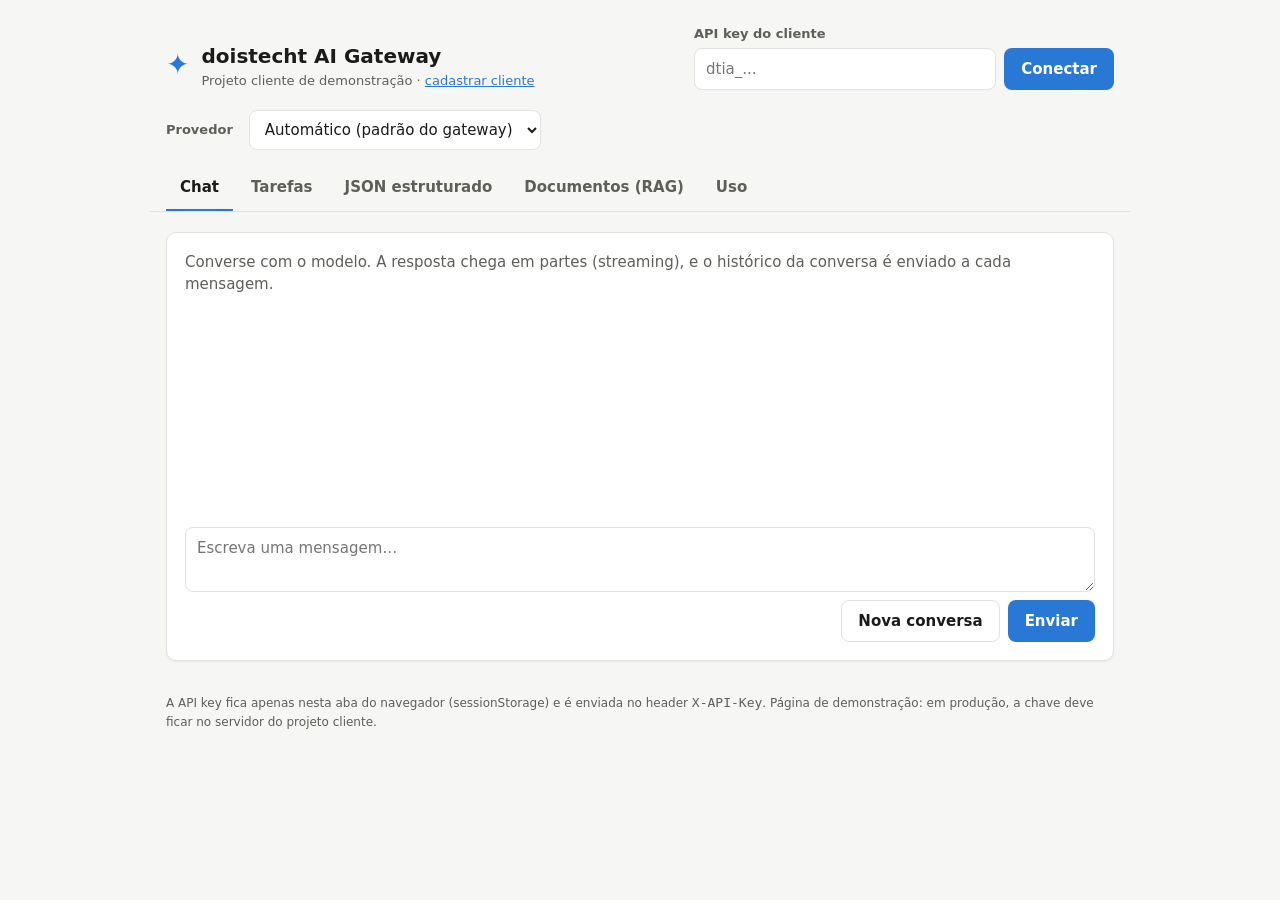
==== demo/site/index.html @ 45054b07 "feat: implementa fase 6 (Extra) do AI Gateway - Provedor Ollama (chat, streaming, output estruturado" ====
<!doctype html>
<html lang="pt-BR">
<head>
  <meta charset="utf-8">
  <meta name="viewport" content="width=device-width, initial-scale=1">
  <title>doistecht AI Gateway · Demo</title>
  <meta name="description" content="Projeto cliente de demonstração do doistecht-ia-service">
  <link rel="stylesheet" href="styles.css">
</head>
<body>
  <header class="topbar">
    <div class="brand">
      <span class="brand-mark" aria-hidden="true">✦</span>
      <div>
        <h1>doistecht AI Gateway</h1>
        <p class="subtitle">Projeto cliente de demonstração · <a href="admin.html">cadastrar cliente</a></p>
      </div>
    </div>

    <form id="key-form" class="key-form" autocomplete="off">
      <label for="api-key">API key do cliente</label>
      <div class="inline">
        <input id="api-key" type="password" placeholder="dtia_..." spellcheck="false">
        <button type="submit">Conectar</button>
      </div>
    </form>
  </header>

  <section class="providers" aria-label="Provedores de IA">
    <label for="provider">Provedor</label>
    <select id="provider">
      <option value="">Automático (padrão do gateway)</option>
    </select>
    <ul id="provider-status" class="provider-status"></ul>
    <p id="limits" class="limits" aria-live="polite"></p>
  </section>

  <nav class="tabs" role="tablist" aria-label="Funcionalidades">
    <button role="tab" aria-selected="true" aria-controls="tab-chat" id="t-chat">Chat</button>
    <button role="tab" aria-selected="false" aria-controls="tab-tasks" id="t-tasks">Tarefas</button>
    <button role="tab" aria-selected="false" aria-controls="tab-structured" id="t-structured">JSON estruturado</button>
    <button role="tab" aria-selected="false" aria-controls="tab-rag" id="t-rag">Documentos (RAG)</button>
    <button role="tab" aria-selected="false" aria-controls="tab-usage" id="t-usage">Uso</button>
  </nav>

  <div id="alert" class="alert" role="alert" hidden></div>

  <main>
    <!-- Chat com streaming -->
    <section id="tab-chat" role="tabpanel" aria-labelledby="t-chat" class="panel">
      <div id="messages" class="messages" aria-live="polite">
        <p class="empty">Converse com o modelo. A resposta chega em partes (streaming), e o histórico da conversa é enviado a cada mensagem.</p>
      </div>
      <form id="chat-form" class="composer">
        <label class="sr-only" for="chat-input">Mensagem</label>
        <textarea id="chat-input" rows="2" placeholder="Escreva uma mensagem…" required></textarea>
        <div class="composer-actions">
          <button type="button" id="chat-clear" class="secondary">Nova conversa</button>
          <button type="submit" id="chat-send">Enviar</button>
        </div>
      </form>
    </section>

    <!-- Tarefas prontas -->
    <section id="tab-tasks" role="tabpanel" aria-labelledby="t-tasks" class="panel" hidden>
      <form id="task-form" class="stack">
        <label for="task-template">Template</label>
        <select id="task-template"></select>
        <p id="task-description" class="hint"></p>
        <div id="task-fields" class="stack"></div>
        <button type="submit">Executar tarefa</button>
      </form>
      <div id="task-result" class="result" hidden></div>
    </section>

    <!-- Output estruturado -->
    <section id="tab-structured" role="tabpanel" aria-labelledby="t-structured" class="panel" hidden>
      <form id="structured-form" class="stack">
        <label for="structured-input">Texto de entrada</label>
        <textarea id="structured-input" rows="3" required>Maria Oliveira, 41 anos, engenheira de dados, mora em Belo Horizonte e fala inglês e espanhol.</textarea>
        <label for="structured-schema">JSON Schema da resposta</label>
        <textarea id="structured-schema" rows="10" class="mono" required></textarea>
        <button type="submit">Extrair dados</button>
      </form>
      <div id="structured-result" class="result" hidden></div>
    </section>

    <!-- Documentos e RAG -->
    <section id="tab-rag" role="tabpanel" aria-labelledby="t-rag" class="panel" hidden>
      <form id="upload-form" class="upload">
        <label for="upload-file">Enviar documento (PDF, TXT ou MD, até 10 MB)</label>
        <div class="inline">
          <input id="upload-file" type="file" accept=".pdf,.txt,.md" required>
          <button type="submit">Enviar</button>
        </div>
      </form>

      <table class="documents">
        <caption class="sr-only">Documentos do cliente</caption>
        <thead>
          <tr><th scope="col">Arquivo</th><th scope="col">Situação</th><th scope="col">Trechos</th><th scope="col"><span class="sr-only">Ações</span></th></tr>
        </thead>
        <tbody id="documents"></tbody>
      </table>

      <form id="rag-form" class="stack">
        <label for="rag-question">Pergunta sobre os documentos</label>
        <div class="inline">
          <input id="rag-question" type="text" placeholder="Ex.: Qual o prazo de reembolso?" required>
          <button type="submit">Perguntar</button>
        </div>
      </form>
      <div id="rag-result" class="result" hidden></div>
    </section>

    <!-- Uso -->
    <section id="tab-usage" role="tabpanel" aria-labelledby="t-usage" class="panel" hidden>
      <div class="usage-header">
        <p class="hint">Consumo deste cliente nos últimos 30 dias.</p>
        <button type="button" id="usage-refresh" class="secondary">Atualizar</button>
      </div>
      <div id="usage" class="tiles"></div>
    </section>
  </main>

  <footer class="footer">
    A API key fica apenas nesta aba do navegador (sessionStorage) e é enviada no header <code>X-API-Key</code>.
    Página de demonstração: em produção, a chave deve ficar no servidor do projeto cliente.
  </footer>

  <script type="module" src="app.js"></script>
</body>
</html>
---- demo/site/styles.css ----
:root {
  color-scheme: light;
  --surface: #f6f6f4;
  --card: #ffffff;
  --border: #e3e2de;
  --text: #1b1b19;
  --text-muted: #5f5e59;
  --accent: #2a78d6;
  --accent-ink: #ffffff;
  --user-bubble: #e8f1fc;
  --code-bg: #f1f0ed;
  /* Cores de status: sempre acompanhadas de texto, nunca sozinhas */
  --good: #0ca30c;
  --warning: #b87f00;
  --critical: #d03b3b;
  --radius: 10px;
  --shadow: 0 1px 2px rgba(0, 0, 0, 0.06);
}

@media (prefers-color-scheme: dark) {
  :root {
    color-scheme: dark;
    --surface: #141413;
    --card: #1e1e1c;
    --border: #33332f;
    --text: #f1f0ea;
    --text-muted: #b3b2aa;
    --accent: #3987e5;
    --user-bubble: #1d2c40;
    --code-bg: #262623;
    --warning: #fab219;
    --shadow: none;
  }
}

* { box-sizing: border-box; }

/* Sem isto, regras como ".panel { display: grid }" venceriam o atributo hidden
   e todas as abas apareceriam ao mesmo tempo */
[hidden] { display: none !important; }

body {
  margin: 0;
  background: var(--surface);
  color: var(--text);
  font: 15px/1.5 system-ui, -apple-system, "Segoe UI", Roboto, sans-serif;
}

.topbar, .providers, .tabs, main, .alert, .footer {
  max-width: 980px;
  margin-inline: auto;
  padding-inline: 16px;
}

.topbar {
  display: flex;
  flex-wrap: wrap;
  gap: 16px;
  align-items: flex-end;
  justify-content: space-between;
  padding-block: 24px 16px;
}

.brand { display: flex; gap: 12px; align-items: center; }
.brand-mark { font-size: 28px; color: var(--accent); }
h1 { font-size: 20px; margin: 0; }
.subtitle { margin: 0; color: var(--text-muted); font-size: 13px; }

label { font-size: 13px; font-weight: 600; color: var(--text-muted); }

input, select, textarea, button {
  font: inherit;
  color: inherit;
}

input[type="text"], input[type="password"], input[type="number"], select, textarea {
  width: 100%;
  padding: 9px 11px;
  background: var(--card);
  border: 1px solid var(--border);
  border-radius: 8px;
}

input:focus-visible, select:focus-visible, textarea:focus-visible, button:focus-visible {
  outline: 2px solid var(--accent);
  outline-offset: 1px;
}

textarea { resize: vertical; }
.mono, code, pre { font-family: ui-monospace, "Cascadia Code", Consolas, monospace; font-size: 13px; }

button {
  padding: 9px 16px;
  border: 1px solid transparent;
  border-radius: 8px;
  background: var(--accent);
  color: var(--accent-ink);
  font-weight: 600;
  cursor: pointer;
  white-space: nowrap;
}

button.secondary { background: transparent; color: var(--text); border-color: var(--border); }
button.link { background: none; color: var(--critical); padding: 4px 8px; font-weight: 500; }
button:disabled { opacity: 0.55; cursor: progress; }

.inline { display: flex; gap: 8px; }
.stack { display: grid; gap: 8px; }
.key-form { display: grid; gap: 4px; min-width: min(420px, 100%); }

.providers {
  display: flex;
  flex-wrap: wrap;
  align-items: center;
  gap: 8px 16px;
  padding-block: 4px 16px;
}

.providers select { width: auto; min-width: 240px; }

.provider-status { display: flex; gap: 14px; list-style: none; margin: 0; padding: 0; font-size: 13px; }
.provider-status li { display: flex; align-items: center; gap: 6px; }
.dot { width: 9px; height: 9px; border-radius: 50%; display: inline-block; }
.dot.UP { background: var(--good); }
.dot.DEGRADED { background: var(--warning); }
.dot.DOWN { background: var(--critical); }
.limits { margin: 0 0 0 auto; color: var(--text-muted); font-size: 13px; }

.tabs {
  display: flex;
  gap: 4px;
  border-bottom: 1px solid var(--border);
  overflow-x: auto;
}

.tabs button {
  background: none;
  color: var(--text-muted);
  border: none;
  border-bottom: 2px solid transparent;
  border-radius: 0;
  padding: 10px 14px;
}

.tabs button[aria-selected="true"] { color: var(--text); border-bottom-color: var(--accent); }

main { padding-block: 20px 32px; }

.panel {
  background: var(--card);
  border: 1px solid var(--border);
  border-radius: var(--radius);
  box-shadow: var(--shadow);
  padding: 18px;
  display: grid;
  gap: 16px;
}

.alert {
  margin-top: 16px;
  padding: 10px 14px;
  border-radius: 8px;
  border: 1px solid var(--critical);
  color: var(--text);
  background: color-mix(in srgb, var(--critical) 10%, var(--card));
}

.messages {
  display: grid;
  gap: 10px;
  min-height: 260px;
  max-height: 55vh;
  overflow-y: auto;
  align-content: start;
}

.message { max-width: 85%; padding: 10px 14px; border-radius: 12px; white-space: pre-wrap; word-break: break-word; }
.message.user { justify-self: end; background: var(--user-bubble); }
.message.assistant { justify-self: start; background: var(--code-bg); }
.message.failed { color: var(--text-muted); font-style: italic; }
.message .meta { display: block; margin-top: 6px; font-size: 12px; color: var(--text-muted); }
.empty { color: var(--text-muted); margin: 0; }

.composer { display: grid; gap: 8px; }
.composer-actions { display: flex; gap: 8px; justify-content: flex-end; }

.hint { margin: 0; color: var(--text-muted); font-size: 13px; }

.result {
  border-top: 1px solid var(--border);
  padding-top: 14px;
  display: grid;
  gap: 8px;
}

.result pre, .answer {
  margin: 0;
  padding: 12px;
  background: var(--code-bg);
  border-radius: 8px;
  overflow-x: auto;
  white-space: pre-wrap;
}

.badges { display: flex; flex-wrap: wrap; gap: 6px; }
.badge {
  font-size: 12px;
  padding: 2px 8px;
  border-radius: 999px;
  border: 1px solid var(--border);
  color: var(--text-muted);
}
.badge.warn { border-color: var(--warning); color: var(--text); }

.documents { width: 100%; border-collapse: collapse; font-size: 14px; }
.documents th, .documents td { text-align: left; padding: 8px 6px; border-bottom: 1px solid var(--border); }
.documents th { font-size: 12px; color: var(--text-muted); font-weight: 600; }
.documents td.empty { color: var(--text-muted); }
.status { display: inline-flex; align-items: center; gap: 6px; }
.status .dot.READY { background: var(--good); }
.status .dot.PROCESSING { background: var(--warning); }
.status .dot.FAILED { background: var(--critical); }
.status-detail { display: block; font-size: 12px; color: var(--text-muted); }

.sources { display: grid; gap: 8px; margin: 0; padding: 0; list-style: none; }
.sources li { padding: 10px 12px; border: 1px solid var(--border); border-radius: 8px; font-size: 14px; }
.sources .source-title { font-weight: 600; }
.sources .excerpt { color: var(--text-muted); margin-top: 4px; }

.usage-header { display: flex; justify-content: space-between; align-items: center; gap: 8px; }
.tiles { display: grid; grid-template-columns: repeat(auto-fit, minmax(150px, 1fr)); gap: 12px; }
.tile { border: 1px solid var(--border); border-radius: var(--radius); padding: 14px; }
.tile .label { font-size: 12px; color: var(--text-muted); }
.tile .value { font-size: 26px; font-weight: 650; margin-top: 4px; font-variant-numeric: tabular-nums; }

.footer { color: var(--text-muted); font-size: 12px; padding-bottom: 32px; }

/* Página de administração (admin.html) */
a { color: var(--accent); }
h2 { font-size: 16px; margin: 0; }
main.admin { display: grid; gap: 20px; }
.grid-3 { display: grid; grid-template-columns: repeat(auto-fit, minmax(180px, 1fr)); gap: 12px; }
.documents td.mono { font-size: 13px; }

.sr-only {
  position: absolute; width: 1px; height: 1px; overflow: hidden;
  clip: rect(0 0 0 0); white-space: nowrap;
}

@media (max-width: 640px) {
  .inline { flex-direction: column; }
  .message { max-width: 100%; }
  .limits { margin-left: 0; }
}
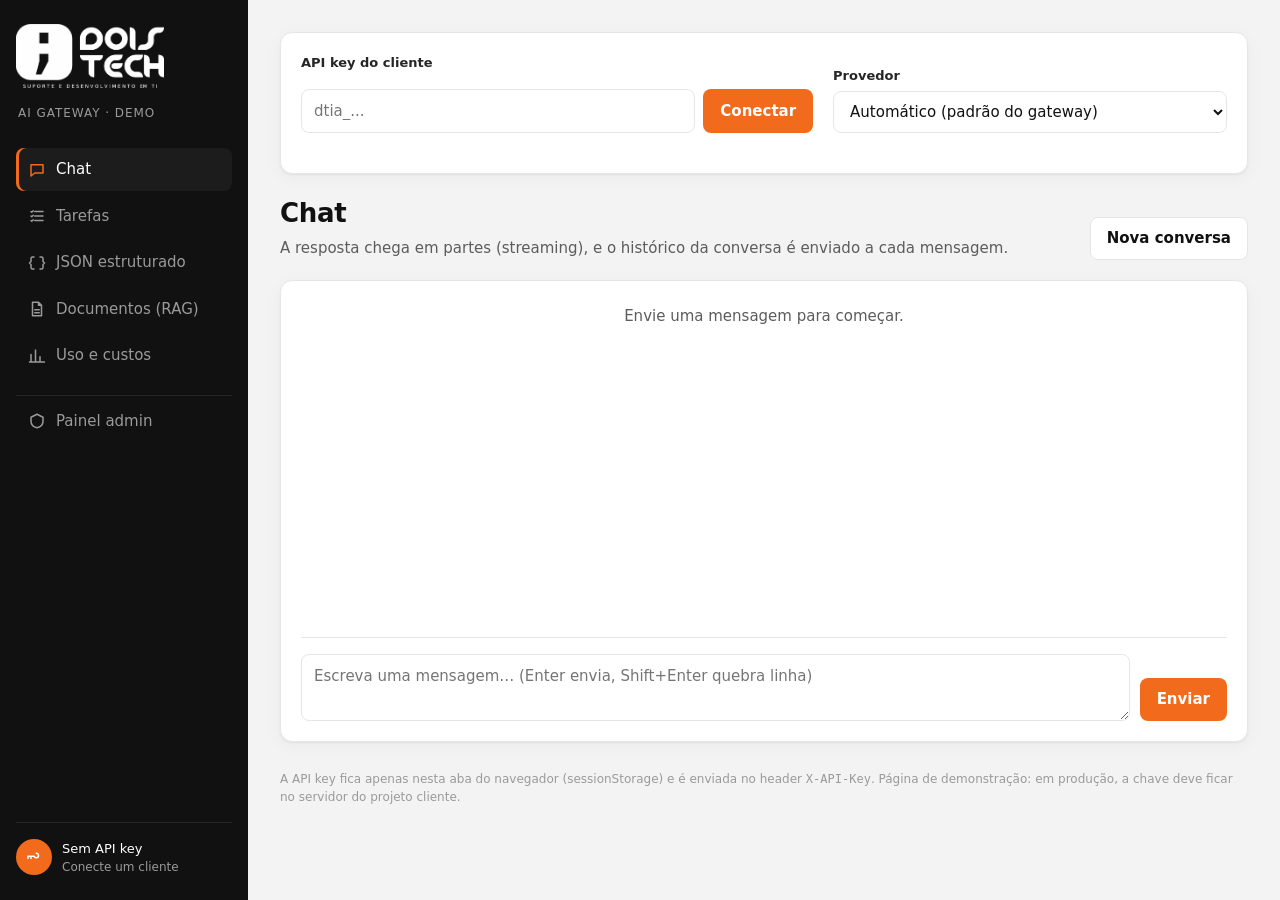
==== commit 8d610c35: "feat: aplica o layout doistech na demo e compartilha o tema com o admin - admin.css vira theme.css, " ====
--- a/demo/site/index.html
+++ b/demo/site/index.html
@@ -3,130 +3,220 @@
 <head>
   <meta charset="utf-8">
   <meta name="viewport" content="width=device-width, initial-scale=1">
-  <title>doistecht AI Gateway · Demo</title>
+  <title>doistech AI Gateway · Demo</title>
   <meta name="description" content="Projeto cliente de demonstração do doistecht-ia-service">
-  <link rel="stylesheet" href="styles.css">
+  <link rel="stylesheet" href="theme.css">
+  <link rel="stylesheet" href="demo.css">
 </head>
 <body>
-  <header class="topbar">
-    <div class="brand">
-      <span class="brand-mark" aria-hidden="true">✦</span>
-      <div>
-        <h1>doistecht AI Gateway</h1>
-        <p class="subtitle">Projeto cliente de demonstração · <a href="admin.html">cadastrar cliente</a></p>
+  <div class="shell">
+    <aside class="sidebar">
+      <img src="img/logo-doistech-branca.png" alt="doistech" class="logo">
+      <p class="sidebar-label">AI Gateway · Demo</p>
+      <nav class="nav" role="tablist" aria-label="Funcionalidades" aria-orientation="vertical">
+        <button type="button" class="nav-item active" role="tab" aria-selected="true" aria-controls="tab-chat" id="t-chat">
+          <svg viewBox="0 0 24 24" aria-hidden="true"><path d="M4 5h16v11H9l-5 4z" /></svg>
+          Chat
+        </button>
+        <button type="button" class="nav-item" role="tab" aria-selected="false" aria-controls="tab-tasks" id="t-tasks">
+          <svg viewBox="0 0 24 24" aria-hidden="true"><path d="M9 6h11M9 12h11M9 18h11M4 6l1 1 2-2M4 12l1 1 2-2M4 18l1 1 2-2" /></svg>
+          Tarefas
+        </button>
+        <button type="button" class="nav-item" role="tab" aria-selected="false" aria-controls="tab-structured" id="t-structured">
+          <svg viewBox="0 0 24 24" aria-hidden="true"><path d="M8 4H6a2 2 0 0 0-2 2v4l-2 2 2 2v4a2 2 0 0 0 2 2h2M16 4h2a2 2 0 0 1 2 2v4l2 2-2 2v4a2 2 0 0 1-2 2h-2" /></svg>
+          JSON estruturado
+        </button>
+        <button type="button" class="nav-item" role="tab" aria-selected="false" aria-controls="tab-rag" id="t-rag">
+          <svg viewBox="0 0 24 24" aria-hidden="true"><path d="M6 3h8l4 4v14H6zM14 3v4h4M9 13h6M9 17h6" /></svg>
+          Documentos (RAG)
+        </button>
+        <button type="button" class="nav-item" role="tab" aria-selected="false" aria-controls="tab-usage" id="t-usage">
+          <svg viewBox="0 0 24 24" aria-hidden="true"><path d="M4 20V10M10 20V4M16 20v-7M22 20H2" /></svg>
+          Uso e custos
+        </button>
+      </nav>
+      <a href="admin.html" class="nav-item nav-secondary">
+        <svg viewBox="0 0 24 24" aria-hidden="true"><path d="M12 3l8 4v5c0 5-3.5 8-8 9-4.5-1-8-4-8-9V7z" /></svg>
+        Painel admin
+      </a>
+      <div class="sidebar-user">
+        <div class="avatar" aria-hidden="true">
+          <svg viewBox="0 0 24 24"><path d="M15 7a3 3 0 1 1-2.8 4H4v3M8 11v3" /></svg>
+        </div>
+        <div class="user-info">
+          <span id="key-label">Sem API key</span>
+          <small id="key-status">Conecte um cliente</small>
+        </div>
       </div>
+    </aside>
+
+    <div class="content">
+      <!-- Conexão -->
+      <section class="card connection" aria-label="Conexão com o gateway">
+        <form id="key-form" class="field" autocomplete="off">
+          <label for="api-key">API key do cliente</label>
+          <div class="key-row">
+            <input id="api-key" type="password" placeholder="dtia_..." spellcheck="false">
+            <button type="submit" class="btn btn-primary">Conectar</button>
+          </div>
+        </form>
+        <div class="field">
+          <label for="provider">Provedor</label>
+          <select id="provider">
+            <option value="">Automático (padrão do gateway)</option>
+          </select>
+        </div>
+        <div class="connection-status">
+          <ul id="provider-status" class="provider-status"></ul>
+          <p id="limits" class="limits" aria-live="polite"></p>
+        </div>
+      </section>
+
+      <div id="alert" class="alert" role="alert" hidden></div>
+
+      <!-- Chat com streaming -->
+      <section id="tab-chat" role="tabpanel" aria-labelledby="t-chat" class="view">
+        <header class="page-head">
+          <div>
+            <h1>Chat</h1>
+            <p class="muted">A resposta chega em partes (streaming), e o histórico da conversa é enviado a cada mensagem.</p>
+          </div>
+          <div class="actions">
+            <button type="button" id="chat-clear" class="btn btn-ghost">Nova conversa</button>
+          </div>
+        </header>
+        <div class="card chat">
+          <div id="messages" class="messages" aria-live="polite">
+            <p class="empty">Envie uma mensagem para começar.</p>
+          </div>
+          <form id="chat-form" class="composer">
+            <label class="sr-only" for="chat-input">Mensagem</label>
+            <textarea id="chat-input" rows="2" placeholder="Escreva uma mensagem… (Enter envia, Shift+Enter quebra linha)" required></textarea>
+            <button type="submit" id="chat-send" class="btn btn-primary">Enviar</button>
+          </form>
+        </div>
+      </section>
+
+      <!-- Tarefas prontas -->
+      <section id="tab-tasks" role="tabpanel" aria-labelledby="t-tasks" class="view" hidden>
+        <header class="page-head">
+          <div>
+            <h1>Tarefas</h1>
+            <p class="muted">Templates de prompt prontos, versionados no gateway.</p>
+          </div>
+        </header>
+        <div class="card">
+          <form id="task-form" class="form-stack">
+            <div class="field">
+              <label for="task-template">Template</label>
+              <select id="task-template"></select>
+              <small id="task-description" class="muted"></small>
+            </div>
+            <div id="task-fields" class="form-stack"></div>
+            <div><button type="submit" class="btn btn-primary">Executar tarefa</button></div>
+          </form>
+          <div id="task-result" class="result" hidden></div>
+        </div>
+      </section>
+
+      <!-- Output estruturado -->
+      <section id="tab-structured" role="tabpanel" aria-labelledby="t-structured" class="view" hidden>
+        <header class="page-head">
+          <div>
+            <h1>JSON estruturado</h1>
+            <p class="muted">Extrai dados de um texto no formato definido por um JSON Schema.</p>
+          </div>
+        </header>
+        <div class="card">
+          <form id="structured-form" class="form-stack">
+            <div class="field">
+              <label for="structured-input">Texto de entrada</label>
+              <textarea id="structured-input" rows="3" required>Maria Oliveira, 41 anos, engenheira de dados, mora em Belo Horizonte e fala inglês e espanhol.</textarea>
+            </div>
+            <div class="field">
+              <label for="structured-schema">JSON Schema da resposta</label>
+              <textarea id="structured-schema" rows="10" class="mono" required></textarea>
+            </div>
+            <div><button type="submit" class="btn btn-primary">Extrair dados</button></div>
+          </form>
+          <div id="structured-result" class="result" hidden></div>
+        </div>
+      </section>
+
+      <!-- Documentos e RAG -->
+      <section id="tab-rag" role="tabpanel" aria-labelledby="t-rag" class="view" hidden>
+        <header class="page-head">
+          <div>
+            <h1>Documentos (RAG)</h1>
+            <p class="muted">Envie documentos e faça perguntas: a resposta usa só os trechos mais relevantes.</p>
+          </div>
+        </header>
+        <div class="card">
+          <div class="card-head"><h2>Documentos</h2></div>
+          <form id="upload-form" class="field upload">
+            <label for="upload-file">Enviar documento (PDF, TXT ou MD, até 10 MB)</label>
+            <div class="key-row">
+              <input id="upload-file" type="file" accept=".pdf,.txt,.md" required>
+              <button type="submit" class="btn btn-dark">Enviar</button>
+            </div>
+          </form>
+        </div>
+        <div class="card table-card">
+          <table class="table">
+            <caption class="sr-only">Documentos do cliente</caption>
+            <thead>
+              <tr><th scope="col">Arquivo</th><th scope="col">Situação</th><th scope="col" class="num">Trechos</th><th scope="col"><span class="sr-only">Ações</span></th></tr>
+            </thead>
+            <tbody id="documents"></tbody>
+          </table>
+        </div>
+        <div class="card">
+          <form id="rag-form" class="field">
+            <label for="rag-question">Pergunta sobre os documentos</label>
+            <div class="key-row">
+              <input id="rag-question" type="text" placeholder="Ex.: Qual o prazo de reembolso?" required>
+              <button type="submit" class="btn btn-primary">Perguntar</button>
+            </div>
+          </form>
+          <div id="rag-result" class="result" hidden></div>
+        </div>
+      </section>
+
+      <!-- Uso -->
+      <section id="tab-usage" role="tabpanel" aria-labelledby="t-usage" class="view" hidden>
+        <header class="page-head">
+          <div>
+            <h1>Uso e custos</h1>
+            <p class="muted">Consumo deste cliente nos últimos 30 dias.</p>
+          </div>
+          <div class="actions">
+            <span class="chip">Últimos 30 dias</span>
+            <button type="button" id="usage-refresh" class="btn btn-ghost">Atualizar</button>
+          </div>
+        </header>
+        <div class="hero card">
+          <div class="hero-main">
+            <span class="eyebrow">Custo estimado</span>
+            <strong id="usage-cost" class="hero-value">—</strong>
+            <span id="usage-cost-usd" class="hero-usd"></span>
+            <small>Calculado em dólares pela tabela de preços de cada modelo e convertido pela cotação do dia. No plano gratuito do Gemini o custo real é zero.</small>
+          </div>
+          <div class="hero-side">
+            <span class="eyebrow">Média por chamada</span>
+            <strong id="usage-avg">—</strong>
+            <span class="eyebrow">Taxa de sucesso</span>
+            <strong id="usage-success">—</strong>
+          </div>
+        </div>
+        <div id="usage" class="stats"></div>
+      </section>
+
+      <footer class="footer">
+        A API key fica apenas nesta aba do navegador (sessionStorage) e é enviada no header <code>X-API-Key</code>.
+        Página de demonstração: em produção, a chave deve ficar no servidor do projeto cliente.
+      </footer>
     </div>
-
-    <form id="key-form" class="key-form" autocomplete="off">
-      <label for="api-key">API key do cliente</label>
-      <div class="inline">
-        <input id="api-key" type="password" placeholder="dtia_..." spellcheck="false">
-        <button type="submit">Conectar</button>
-      </div>
-    </form>
-  </header>
-
-  <section class="providers" aria-label="Provedores de IA">
-    <label for="provider">Provedor</label>
-    <select id="provider">
-      <option value="">Automático (padrão do gateway)</option>
-    </select>
-    <ul id="provider-status" class="provider-status"></ul>
-    <p id="limits" class="limits" aria-live="polite"></p>
-  </section>
-
-  <nav class="tabs" role="tablist" aria-label="Funcionalidades">
-    <button role="tab" aria-selected="true" aria-controls="tab-chat" id="t-chat">Chat</button>
-    <button role="tab" aria-selected="false" aria-controls="tab-tasks" id="t-tasks">Tarefas</button>
-    <button role="tab" aria-selected="false" aria-controls="tab-structured" id="t-structured">JSON estruturado</button>
-    <button role="tab" aria-selected="false" aria-controls="tab-rag" id="t-rag">Documentos (RAG)</button>
-    <button role="tab" aria-selected="false" aria-controls="tab-usage" id="t-usage">Uso</button>
-  </nav>
-
-  <div id="alert" class="alert" role="alert" hidden></div>
-
-  <main>
-    <!-- Chat com streaming -->
-    <section id="tab-chat" role="tabpanel" aria-labelledby="t-chat" class="panel">
-      <div id="messages" class="messages" aria-live="polite">
-        <p class="empty">Converse com o modelo. A resposta chega em partes (streaming), e o histórico da conversa é enviado a cada mensagem.</p>
-      </div>
-      <form id="chat-form" class="composer">
-        <label class="sr-only" for="chat-input">Mensagem</label>
-        <textarea id="chat-input" rows="2" placeholder="Escreva uma mensagem…" required></textarea>
-        <div class="composer-actions">
-          <button type="button" id="chat-clear" class="secondary">Nova conversa</button>
-          <button type="submit" id="chat-send">Enviar</button>
-        </div>
-      </form>
-    </section>
-
-    <!-- Tarefas prontas -->
-    <section id="tab-tasks" role="tabpanel" aria-labelledby="t-tasks" class="panel" hidden>
-      <form id="task-form" class="stack">
-        <label for="task-template">Template</label>
-        <select id="task-template"></select>
-        <p id="task-description" class="hint"></p>
-        <div id="task-fields" class="stack"></div>
-        <button type="submit">Executar tarefa</button>
-      </form>
-      <div id="task-result" class="result" hidden></div>
-    </section>
-
-    <!-- Output estruturado -->
-    <section id="tab-structured" role="tabpanel" aria-labelledby="t-structured" class="panel" hidden>
-      <form id="structured-form" class="stack">
-        <label for="structured-input">Texto de entrada</label>
-        <textarea id="structured-input" rows="3" required>Maria Oliveira, 41 anos, engenheira de dados, mora em Belo Horizonte e fala inglês e espanhol.</textarea>
-        <label for="structured-schema">JSON Schema da resposta</label>
-        <textarea id="structured-schema" rows="10" class="mono" required></textarea>
-        <button type="submit">Extrair dados</button>
-      </form>
-      <div id="structured-result" class="result" hidden></div>
-    </section>
-
-    <!-- Documentos e RAG -->
-    <section id="tab-rag" role="tabpanel" aria-labelledby="t-rag" class="panel" hidden>
-      <form id="upload-form" class="upload">
-        <label for="upload-file">Enviar documento (PDF, TXT ou MD, até 10 MB)</label>
-        <div class="inline">
-          <input id="upload-file" type="file" accept=".pdf,.txt,.md" required>
-          <button type="submit">Enviar</button>
-        </div>
-      </form>
-
-      <table class="documents">
-        <caption class="sr-only">Documentos do cliente</caption>
-        <thead>
-          <tr><th scope="col">Arquivo</th><th scope="col">Situação</th><th scope="col">Trechos</th><th scope="col"><span class="sr-only">Ações</span></th></tr>
-        </thead>
-        <tbody id="documents"></tbody>
-      </table>
-
-      <form id="rag-form" class="stack">
-        <label for="rag-question">Pergunta sobre os documentos</label>
-        <div class="inline">
-          <input id="rag-question" type="text" placeholder="Ex.: Qual o prazo de reembolso?" required>
-          <button type="submit">Perguntar</button>
-        </div>
-      </form>
-      <div id="rag-result" class="result" hidden></div>
-    </section>
-
-    <!-- Uso -->
-    <section id="tab-usage" role="tabpanel" aria-labelledby="t-usage" class="panel" hidden>
-      <div class="usage-header">
-        <p class="hint">Consumo deste cliente nos últimos 30 dias.</p>
-        <button type="button" id="usage-refresh" class="secondary">Atualizar</button>
-      </div>
-      <div id="usage" class="tiles"></div>
-    </section>
-  </main>
-
-  <footer class="footer">
-    A API key fica apenas nesta aba do navegador (sessionStorage) e é enviada no header <code>X-API-Key</code>.
-    Página de demonstração: em produção, a chave deve ficar no servidor do projeto cliente.
-  </footer>
+  </div>
 
   <script type="module" src="app.js"></script>
 </body>
--- a/demo/site/theme.css
+++ b/demo/site/theme.css
@@ -0,0 +1,244 @@
+/* Tema doistech (laranja, preto, cinza e branco), compartilhado pelo portal admin e pela demo */
+:root {
+  color-scheme: light;
+  --orange: #f26a1b;
+  --orange-strong: #d9560b;
+  --orange-soft: #fff1e8;
+  --black: #111111;
+  --black-soft: #1c1c1c;
+  --gray-900: #262626;
+  --gray-600: #5c5c5c;
+  --gray-400: #9a9a9a;
+  --gray-200: #e6e6e6;
+  --gray-100: #f3f3f3;
+  --white: #ffffff;
+  /* Status: sempre acompanhados de texto */
+  --good: #13893f;
+  --good-soft: #e6f5ec;
+  --critical: #c8312b;
+  --critical-soft: #fdecea;
+  --radius: 12px;
+  --shadow: 0 1px 2px rgba(17, 17, 17, 0.05), 0 4px 16px rgba(17, 17, 17, 0.04);
+}
+
+* { box-sizing: border-box; }
+[hidden] { display: none !important; }
+
+body {
+  margin: 0;
+  background: var(--gray-100);
+  color: var(--black);
+  font: 15px/1.5 "Segoe UI", system-ui, -apple-system, Roboto, sans-serif;
+}
+
+h1, h2 { margin: 0; letter-spacing: -0.01em; }
+h1 { font-size: 26px; font-weight: 700; }
+h2 { font-size: 16px; font-weight: 650; }
+p { margin: 0; }
+a { color: var(--orange-strong); }
+.muted { color: var(--gray-600); }
+.mono { font-family: ui-monospace, "Cascadia Code", Consolas, monospace; font-size: 13px; }
+.sr-only {
+  position: absolute; width: 1px; height: 1px; overflow: hidden;
+  clip: rect(0 0 0 0); white-space: nowrap;
+}
+
+svg { width: 18px; height: 18px; fill: none; stroke: currentColor; stroke-width: 2; stroke-linecap: round; stroke-linejoin: round; }
+
+/* Marca */
+.logo { display: block; width: 148px; height: auto; }
+.logo-lg { width: 220px; }
+
+/* Formulários e botões */
+input, select, button { font: inherit; color: inherit; }
+label { font-size: 13px; font-weight: 600; color: var(--gray-900); }
+.field { display: grid; gap: 6px; }
+.field small { font-size: 12px; }
+
+input[type="text"], input[type="email"], input[type="password"], input[type="number"], select {
+  width: 100%;
+  padding: 10px 12px;
+  background: var(--white);
+  border: 1px solid var(--gray-200);
+  border-radius: 8px;
+  transition: border-color 0.15s, box-shadow 0.15s;
+}
+input:focus, select:focus { outline: none; border-color: var(--orange); box-shadow: 0 0 0 3px rgba(242, 106, 27, 0.18); }
+input[readonly] { background: var(--gray-100); }
+
+.btn {
+  display: inline-flex; align-items: center; justify-content: center; gap: 6px;
+  padding: 9px 16px; border-radius: 8px; border: 1px solid transparent;
+  font-weight: 600; cursor: pointer; white-space: nowrap;
+  transition: background 0.15s, border-color 0.15s, color 0.15s;
+}
+.btn:disabled { opacity: 0.55; cursor: progress; }
+.btn-primary { background: var(--orange); color: var(--white); }
+.btn-primary:hover:not(:disabled) { background: var(--orange-strong); }
+.btn-dark { background: var(--black); color: var(--white); }
+.btn-dark:hover:not(:disabled) { background: var(--gray-900); }
+.btn-ghost { background: var(--white); color: var(--black); border-color: var(--gray-200); }
+.btn-ghost:hover:not(:disabled) { border-color: var(--gray-400); }
+.btn-block { width: 100%; }
+:is(.btn, .icon-btn, .nav-item, .row-link):focus-visible { outline: 2px solid var(--orange); outline-offset: 2px; }
+
+.icon-btn {
+  display: grid; place-items: center; width: 34px; height: 34px; padding: 0;
+  border: 0; border-radius: 8px; background: transparent; color: inherit; cursor: pointer;
+}
+.icon-btn:hover { background: rgba(127, 127, 127, 0.15); }
+
+.alert {
+  padding: 12px 14px; border-radius: 10px; font-size: 14px;
+  background: var(--critical-soft); color: var(--critical); border: 1px solid rgba(200, 49, 43, 0.25);
+}
+
+/* Login */
+.auth { display: grid; grid-template-columns: minmax(320px, 0.9fr) 1.1fr; min-height: 100vh; }
+.auth-brand {
+  display: flex; flex-direction: column; justify-content: space-between; gap: 32px;
+  padding: 40px; background: var(--black); color: var(--white);
+  background-image: radial-gradient(circle at 85% 90%, rgba(242, 106, 27, 0.35), transparent 45%);
+}
+.auth-brand h1 { font-size: 40px; color: var(--white); }
+.auth-brand h1::after { content: ""; display: block; width: 48px; height: 4px; margin-top: 14px; border-radius: 2px; background: var(--orange); }
+.auth-brand p { color: var(--gray-400); margin-top: 14px; max-width: 32ch; }
+.auth-foot { font-size: 13px; }
+.auth-main { display: grid; place-content: center; gap: 16px; padding: 32px 16px; }
+.auth-card {
+  display: grid; gap: 16px; width: min(400px, 100%);
+  padding: 32px; background: var(--white); border-radius: 16px; box-shadow: var(--shadow);
+}
+.auth-card .muted { margin-top: -10px; font-size: 14px; }
+.auth-alert { width: min(400px, 100%); }
+
+/* Estrutura do painel */
+.shell { display: grid; grid-template-columns: 248px 1fr; min-height: 100vh; }
+.sidebar {
+  position: sticky; top: 0; height: 100vh;
+  display: flex; flex-direction: column; gap: 6px;
+  padding: 24px 16px; background: var(--black); color: var(--gray-400);
+}
+.sidebar-label { margin: 10px 0 20px 2px; font-size: 12px; text-transform: uppercase; letter-spacing: 0.08em; }
+.nav { display: grid; gap: 4px; }
+.nav-item {
+  display: flex; align-items: center; gap: 10px; padding: 10px 12px; border-radius: 8px;
+  color: var(--gray-400); text-decoration: none; font-weight: 550;
+}
+.nav-item:hover { background: var(--black-soft); color: var(--white); }
+.nav-item.active { background: var(--black-soft); color: var(--white); box-shadow: inset 3px 0 0 var(--orange); }
+.nav-item.active svg { color: var(--orange); }
+.sidebar-user {
+  margin-top: auto; display: flex; align-items: center; gap: 10px;
+  padding-top: 16px; border-top: 1px solid var(--gray-900);
+}
+.avatar {
+  flex: none; display: grid; place-items: center; width: 36px; height: 36px; border-radius: 50%;
+  background: var(--orange); color: var(--white); font-weight: 700; text-transform: uppercase;
+}
+.user-info { display: grid; min-width: 0; flex: 1; }
+.user-info span { color: var(--white); font-size: 13px; overflow: hidden; text-overflow: ellipsis; white-space: nowrap; }
+.user-info small { font-size: 12px; }
+
+.content { display: grid; align-content: start; gap: 20px; padding: 32px; max-width: 1200px; width: 100%; }
+.content > section { display: grid; gap: 20px; }
+.page-head { display: flex; flex-wrap: wrap; gap: 16px; align-items: flex-end; justify-content: space-between; }
+.page-head .muted { margin-top: 4px; }
+.actions { display: flex; flex-wrap: wrap; gap: 8px; align-items: center; }
+.footer { color: var(--gray-400); font-size: 12px; padding-top: 8px; }
+
+/* Cards */
+.card { background: var(--white); border: 1px solid var(--gray-200); border-radius: var(--radius); box-shadow: var(--shadow); padding: 20px; }
+.card-head { display: flex; align-items: center; justify-content: space-between; margin-bottom: 16px; }
+
+.stats { display: grid; grid-template-columns: repeat(auto-fit, minmax(170px, 1fr)); gap: 16px; }
+.stat { background: var(--white); border: 1px solid var(--gray-200); border-radius: var(--radius); box-shadow: var(--shadow); padding: 16px 18px; }
+.stat .label { font-size: 12px; font-weight: 600; color: var(--gray-600); text-transform: uppercase; letter-spacing: 0.05em; }
+.stat .value { margin-top: 6px; font-size: 26px; font-weight: 700; font-variant-numeric: tabular-nums; }
+.stat .sub { margin-top: 2px; font-size: 12px; color: var(--gray-600); }
+
+/* Formulário de novo cliente */
+.form-grid { display: grid; grid-template-columns: repeat(3, minmax(0, 1fr)); gap: 16px; }
+.span-all { grid-column: 1 / -1; }
+.form-foot { display: flex; flex-wrap: wrap; gap: 12px; align-items: center; justify-content: space-between; margin-top: 18px; }
+.key-box {
+  margin-top: 18px; padding: 16px; border-radius: 10px;
+  background: var(--orange-soft); border: 1px solid rgba(242, 106, 27, 0.35);
+}
+.key-row { display: flex; gap: 8px; margin-top: 10px; }
+.key-row input { flex: 1; }
+
+/* Tabela */
+.table-card { padding: 0; overflow-x: auto; }
+.table { width: 100%; border-collapse: collapse; font-size: 14px; }
+.table th {
+  padding: 12px 16px; text-align: left; background: var(--gray-100);
+  font-size: 12px; font-weight: 600; color: var(--gray-600); text-transform: uppercase; letter-spacing: 0.05em;
+  border-bottom: 1px solid var(--gray-200);
+}
+.table td { padding: 14px 16px; border-bottom: 1px solid var(--gray-200); white-space: nowrap; }
+.table tbody tr:last-child td { border-bottom: 0; }
+.table tbody tr.clickable { cursor: pointer; transition: background 0.12s; }
+.table tbody tr.clickable:hover { background: var(--orange-soft); }
+.table .num { text-align: right; font-variant-numeric: tabular-nums; }
+.table td.empty { padding: 32px; text-align: center; color: var(--gray-600); }
+.client-cell { display: flex; align-items: center; gap: 10px; font-weight: 600; }
+.client-initial {
+  flex: none; display: grid; place-items: center; width: 32px; height: 32px; border-radius: 8px;
+  background: var(--black); color: var(--white); font-size: 13px; text-transform: uppercase;
+}
+.row-link {
+  display: inline-grid; place-items: center; width: 30px; height: 30px; border: 0; border-radius: 8px;
+  background: transparent; color: var(--gray-400); cursor: pointer;
+}
+tr.clickable:hover .row-link { color: var(--orange-strong); }
+
+.chip { display: inline-flex; align-items: center; gap: 6px; padding: 4px 10px; border-radius: 999px; font-size: 12px; font-weight: 600; background: var(--gray-100); color: var(--gray-900); border: 1px solid var(--gray-200); }
+.badge { display: inline-flex; align-items: center; gap: 6px; padding: 3px 10px; border-radius: 999px; font-size: 12px; font-weight: 600; }
+.badge::before { content: ""; width: 6px; height: 6px; border-radius: 50%; background: currentColor; }
+.badge.on { background: var(--good-soft); color: var(--good); }
+.badge.off { background: var(--critical-soft); color: var(--critical); }
+
+/* Detalhe do cliente */
+.breadcrumb { display: flex; gap: 8px; font-size: 13px; color: var(--gray-600); }
+.breadcrumb a { color: var(--gray-600); text-decoration: none; }
+.breadcrumb a:hover { color: var(--orange-strong); }
+.breadcrumb span:last-child { color: var(--black); font-weight: 600; }
+
+.hero {
+  display: grid; grid-template-columns: 1fr auto; gap: 24px; padding: 28px;
+  background: var(--black); color: var(--white); border: 0;
+  background-image: radial-gradient(circle at 100% 0%, rgba(242, 106, 27, 0.4), transparent 50%);
+}
+.hero-main { display: grid; gap: 6px; }
+.hero-main small { color: var(--gray-400); max-width: 56ch; }
+.eyebrow { font-size: 12px; font-weight: 600; text-transform: uppercase; letter-spacing: 0.08em; color: var(--gray-400); }
+.hero-value { font-size: 44px; font-weight: 750; line-height: 1.1; color: var(--orange); font-variant-numeric: tabular-nums; }
+.hero-usd { font-size: 14px; color: var(--white); font-variant-numeric: tabular-nums; }
+.hero-side { display: grid; align-content: center; gap: 2px; padding-left: 24px; border-left: 1px solid var(--gray-900); }
+.hero-side strong { font-size: 22px; margin-bottom: 10px; font-variant-numeric: tabular-nums; }
+.hero-side strong:last-child { margin-bottom: 0; }
+
+.config { display: grid; grid-template-columns: repeat(auto-fit, minmax(180px, 1fr)); gap: 16px; margin: 0; }
+.config div { display: grid; gap: 2px; }
+.config dt { font-size: 12px; color: var(--gray-600); }
+.config dd { margin: 0; font-weight: 600; }
+
+@media (max-width: 860px) {
+  .auth { grid-template-columns: 1fr; }
+  .auth-brand { padding: 24px 16px; }
+  .auth-brand h1 { font-size: 28px; }
+  .shell { grid-template-columns: minmax(0, 1fr); }
+  .sidebar { position: static; height: auto; flex-direction: row; flex-wrap: wrap; align-items: center; padding: 12px 16px; }
+  .sidebar-label { display: none; }
+  .sidebar .logo { width: 110px; }
+  .logo-lg { width: 160px; }
+  .nav { grid-auto-flow: column; margin-left: auto; }
+  .nav-item.active { box-shadow: inset 0 -3px 0 var(--orange); }
+  .sidebar-user { margin-top: 0; padding-top: 0; border-top: 0; width: 100%; }
+  .content { padding: 20px 16px; }
+  .form-grid { grid-template-columns: 1fr; }
+  .hero { grid-template-columns: 1fr; }
+  .hero-side { padding-left: 0; padding-top: 16px; border-left: 0; border-top: 1px solid var(--gray-900); }
+  .key-row { flex-direction: column; }
+}
--- a/demo/site/demo.css
+++ b/demo/site/demo.css
@@ -0,0 +1,89 @@
+/* Componentes da demo (index.html); a base visual vem de theme.css */
+
+textarea, input[type="file"] {
+  width: 100%;
+  padding: 10px 12px;
+  background: var(--white);
+  border: 1px solid var(--gray-200);
+  border-radius: 8px;
+  font: inherit;
+  color: inherit;
+}
+textarea { resize: vertical; }
+textarea.mono { font-family: ui-monospace, "Cascadia Code", Consolas, monospace; font-size: 13px; }
+textarea:focus { outline: none; border-color: var(--orange); box-shadow: 0 0 0 3px rgba(242, 106, 27, 0.18); }
+input[type="file"] { padding: 7px 10px; }
+input[type="file"]::file-selector-button {
+  margin-right: 12px; padding: 5px 12px; border: 0; border-radius: 6px;
+  background: var(--gray-100); color: var(--black); font: inherit; font-weight: 600; cursor: pointer;
+}
+code { font-family: ui-monospace, "Cascadia Code", Consolas, monospace; font-size: 12px; }
+
+/* Barra lateral: abas como itens de menu */
+.nav-item { width: 100%; border: 0; background: transparent; font: inherit; text-align: left; cursor: pointer; }
+.nav-secondary { margin-top: 12px; padding-top: 14px; border-top: 1px solid var(--gray-900); border-radius: 0 0 8px 8px; }
+.sidebar-user .avatar svg { width: 18px; height: 18px; }
+.sidebar-user.connected .avatar { background: var(--good); }
+
+.view { display: grid; gap: 20px; }
+
+/* Conexão */
+.connection { display: grid; grid-template-columns: minmax(260px, 1.3fr) minmax(200px, 1fr); gap: 16px 20px; align-items: end; }
+.connection-status { grid-column: 1 / -1; display: flex; flex-wrap: wrap; align-items: center; gap: 8px 16px; }
+.connection-status:empty { display: none; }
+.provider-status { display: flex; flex-wrap: wrap; gap: 8px; list-style: none; margin: 0; padding: 0; }
+.provider-status li { display: inline-flex; align-items: center; gap: 6px; padding: 3px 10px; border-radius: 999px; background: var(--gray-100); font-size: 12px; font-weight: 600; }
+.dot { width: 8px; height: 8px; border-radius: 50%; display: inline-block; background: var(--gray-400); }
+.dot.UP, .dot.READY { background: var(--good); }
+.dot.DEGRADED, .dot.PROCESSING { background: #d18b00; }
+.dot.DOWN, .dot.FAILED { background: var(--critical); }
+.limits { margin-left: auto; font-size: 13px; color: var(--gray-600); }
+
+/* Chat */
+.chat { display: grid; gap: 16px; }
+.messages {
+  display: grid; gap: 12px; align-content: start;
+  min-height: 320px; max-height: 58vh; overflow-y: auto; padding: 4px;
+}
+.message { max-width: 80%; padding: 12px 16px; border-radius: 14px; white-space: pre-wrap; word-break: break-word; }
+.message.user { justify-self: end; background: var(--black); color: var(--white); border-bottom-right-radius: 4px; }
+.message.assistant { justify-self: start; background: var(--gray-100); border-bottom-left-radius: 4px; }
+.message.failed { color: var(--gray-600); font-style: italic; }
+.message .meta { display: block; margin-top: 6px; font-size: 12px; color: var(--gray-600); }
+.empty { margin: auto; color: var(--gray-600); }
+.composer { display: flex; gap: 10px; align-items: flex-end; padding-top: 16px; border-top: 1px solid var(--gray-200); }
+.composer textarea { flex: 1; }
+
+/* Formulários e resultados */
+.form-stack { display: grid; gap: 16px; }
+.result { display: grid; gap: 10px; margin-top: 20px; padding-top: 20px; border-top: 1px solid var(--gray-200); }
+.result pre, .answer {
+  margin: 0; padding: 14px 16px; border-radius: 10px; overflow-x: auto; white-space: pre-wrap;
+  background: var(--gray-100); border-left: 3px solid var(--orange);
+}
+.result pre { font-family: ui-monospace, "Cascadia Code", Consolas, monospace; font-size: 13px; }
+.hint { margin: 0; font-size: 13px; color: var(--gray-600); }
+.tags { display: flex; flex-wrap: wrap; gap: 6px; }
+.chip.warn { background: var(--orange-soft); border-color: rgba(242, 106, 27, 0.4); color: var(--orange-strong); }
+
+/* Documentos */
+.upload { margin-top: -4px; }
+.status { display: inline-flex; align-items: center; gap: 6px; font-weight: 600; font-size: 13px; }
+.status-detail { display: block; margin-top: 2px; font-size: 12px; color: var(--gray-600); white-space: normal; }
+.btn-danger { padding: 6px 12px; background: transparent; color: var(--critical); border-color: transparent; }
+.btn-danger:hover:not(:disabled) { background: var(--critical-soft); }
+.sources { display: grid; gap: 8px; margin: 0; padding: 0; list-style: none; }
+.sources li { padding: 12px 14px; border: 1px solid var(--gray-200); border-radius: 10px; font-size: 14px; }
+.sources .source-title { font-weight: 600; }
+.sources .excerpt { margin-top: 4px; color: var(--gray-600); }
+
+@media (max-width: 860px) {
+  /* Linha 1: logo e link do admin; linha 2: menu com rolagem; linha 3: conexão */
+  .nav { order: 2; display: flex; width: 100%; min-width: 0; margin: 4px 0 0; overflow-x: auto; scrollbar-width: none; }
+  .nav .nav-item { width: auto; flex: none; white-space: nowrap; }
+  .nav-secondary { order: 1; width: auto; margin: 0 0 0 auto; padding: 6px 10px; border-top: 0; border-radius: 8px; font-size: 13px; }
+  .sidebar-user { order: 3; }
+  .connection { grid-template-columns: 1fr; }
+  .composer { flex-direction: column; align-items: stretch; }
+  .message { max-width: 92%; }
+}
